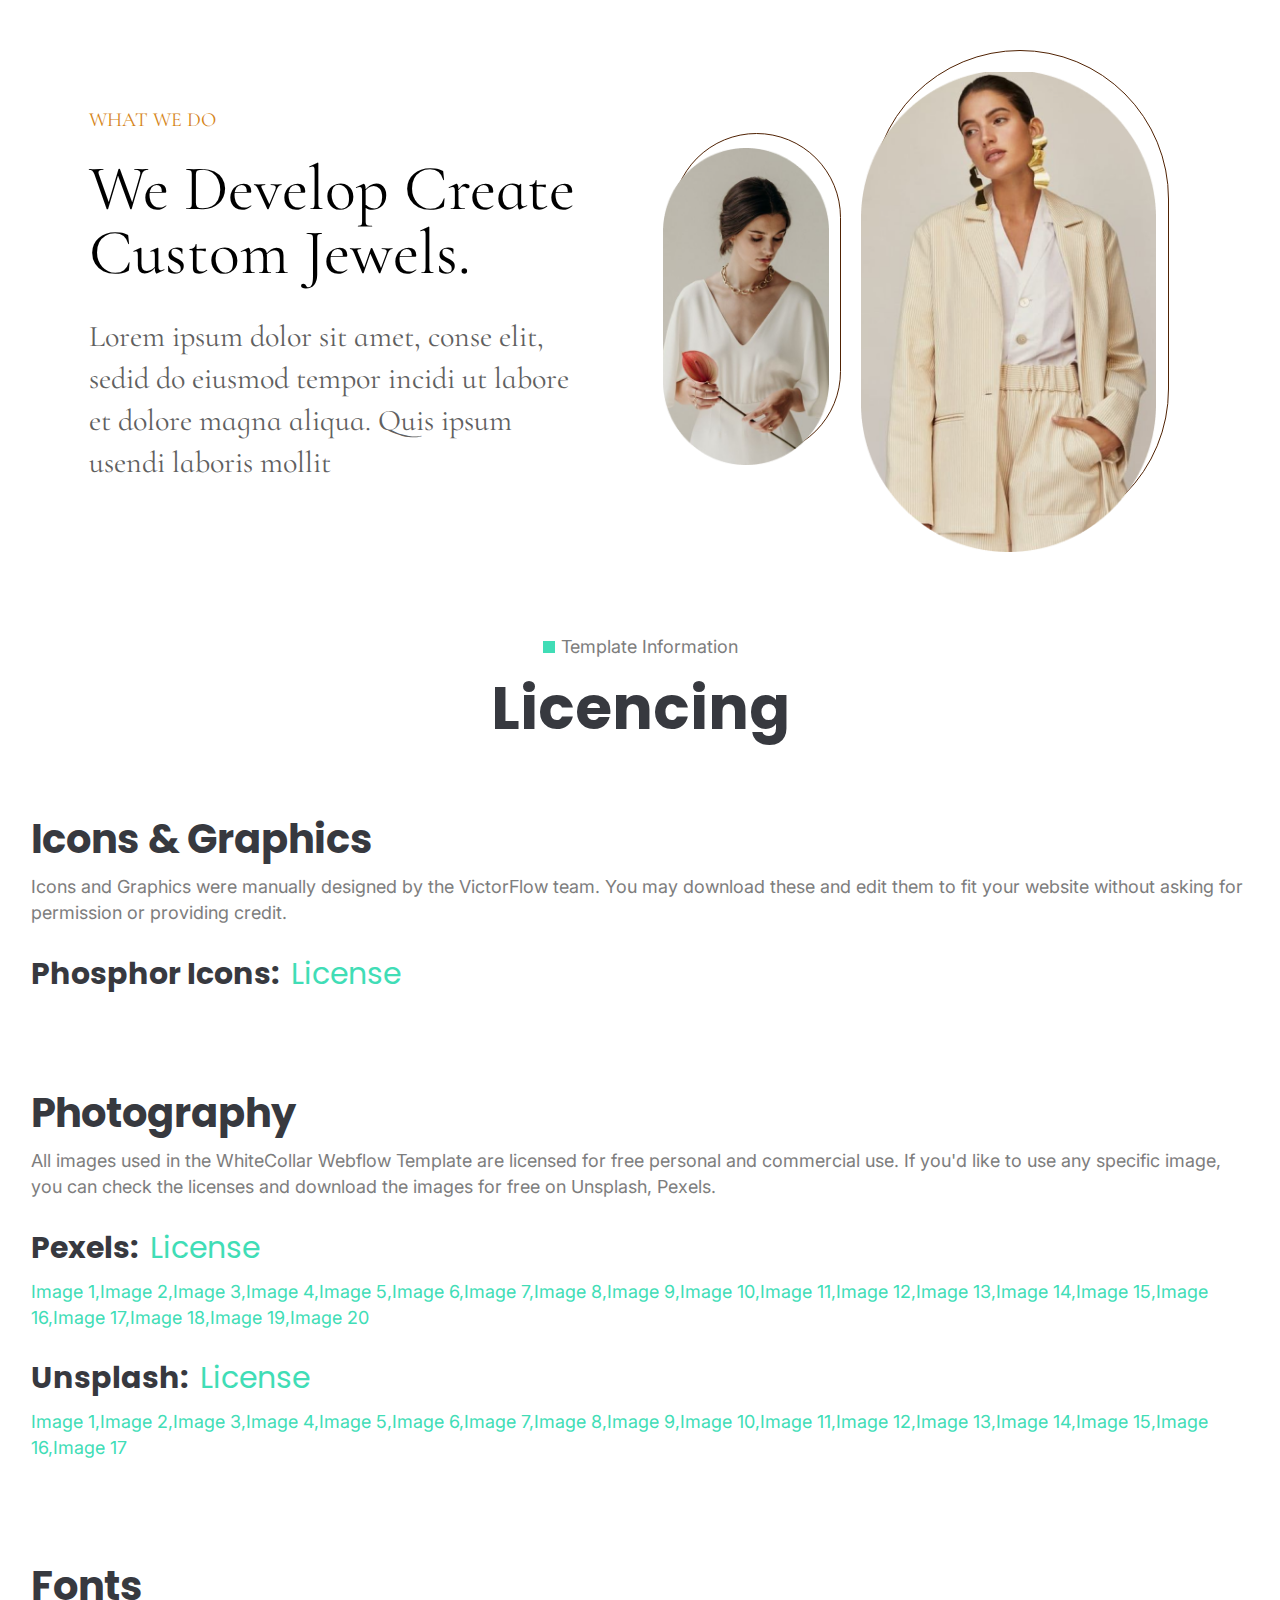
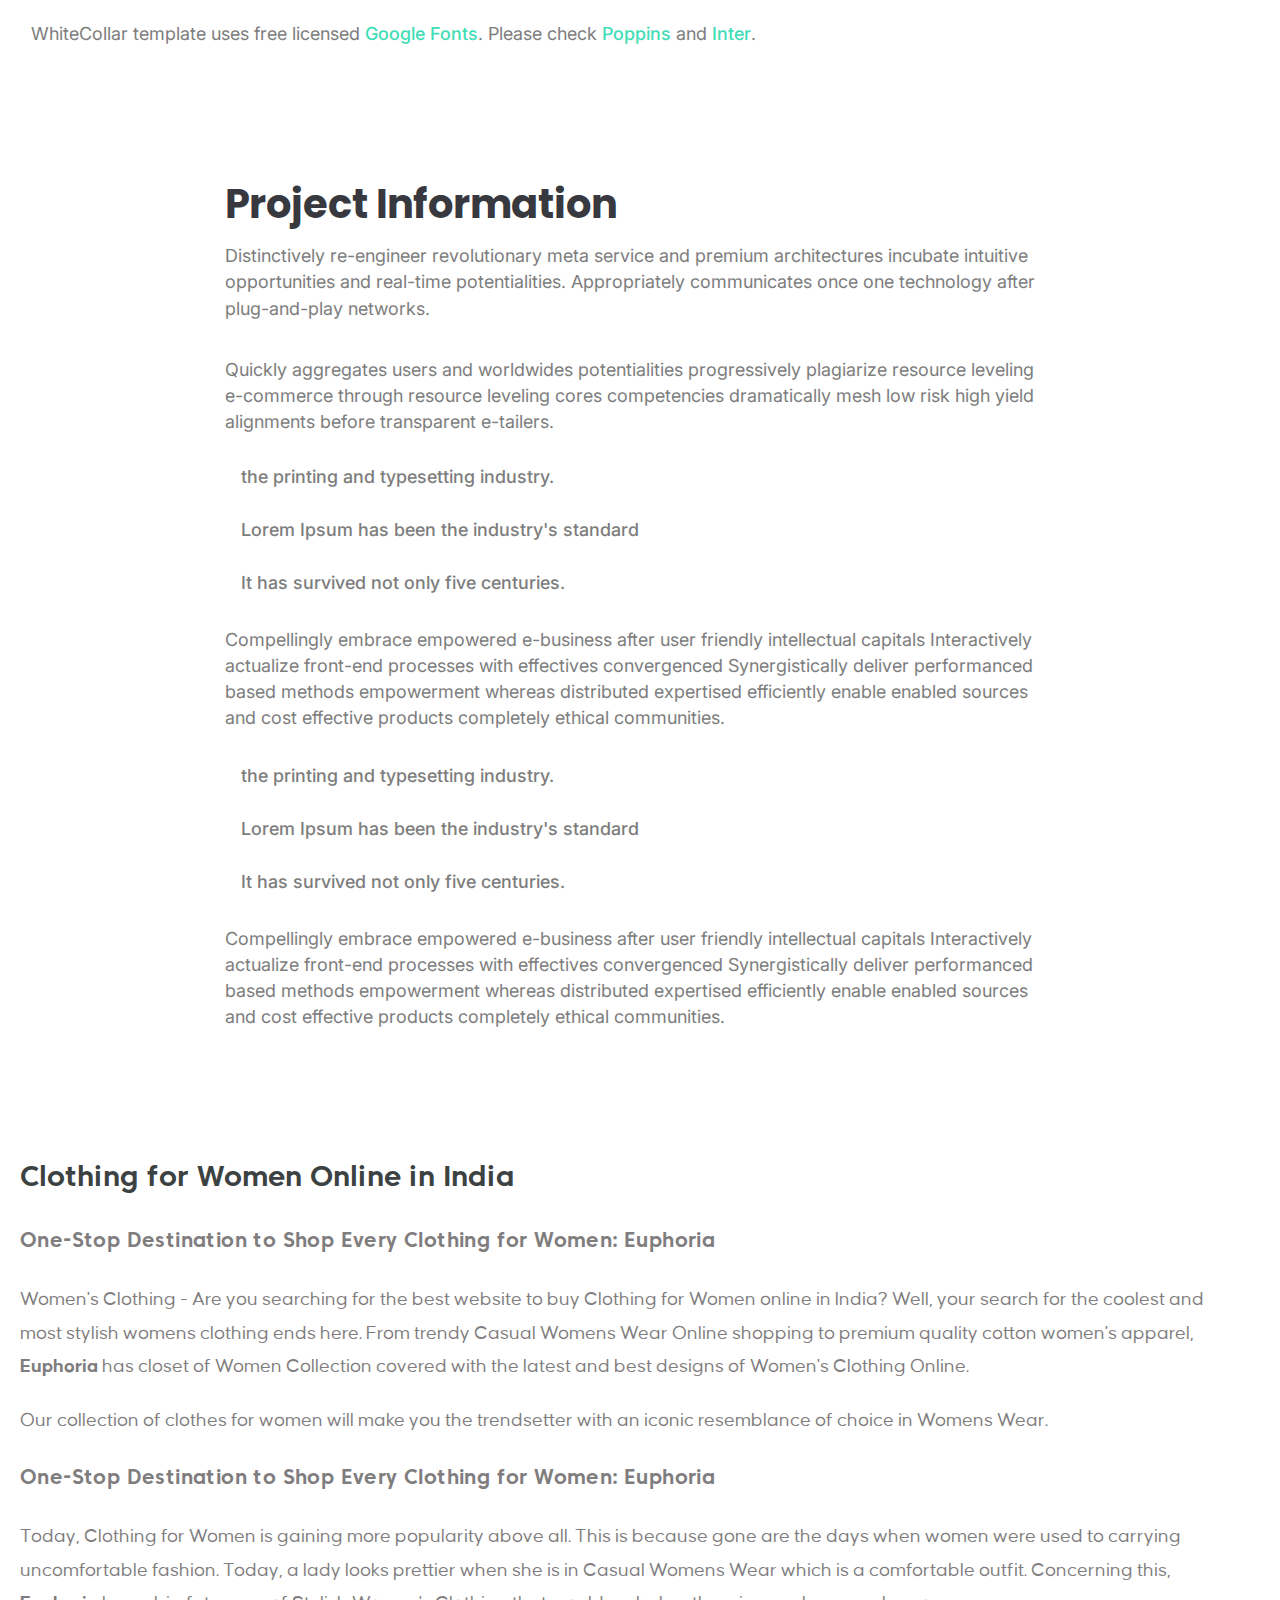
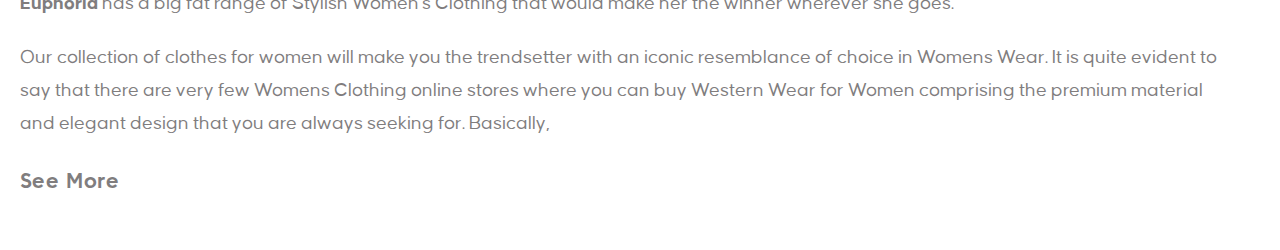
==== lesson_7/index.html @ 8c93d8d5 "Add files via upload" ====
<!DOCTYPE html>
<html lang="en">
<head>
    <meta charset="UTF-8">
    <meta name="viewport" content="width=device-width, initial-scale=1.0">
    <link rel="stylesheet" href="css/style.css">
    <title>lesson 7</title>
</head>
    <body>
        <header>
            <div class="header-block">
                <div class="header-text-block">
                    <h6 class="intro-text">WHAT WE DO</h6>
                    <h1 class="header-title">
                        We Develop Create Custom Jewels.
                    </h1>
                    <div class="header-text">
                        <p>
                            Lorem ipsum dolor sit amet, conse elit, sedid do eiusmod tempor incidi ut labore et dolore magna aliqua. Quis ipsum usendi laboris mollit
                        </p>
                    </div>
                </div>
                <div class="header-img">
                    <div class="small-img">
                        <img class="header-small-img" src="img/header_img02.png" alt="image">
                    </div>
                    <div class="big-img">
                        <img class="header-big-img" src="img/header_img01.png" alt="image">
                    </div>
                </div>
            </div>
        </header>
        <main>
            <div class="block">
                <div class="sub-block">
                    <div class="sub-text">
                        <div class="rectangle"></div>
                        <h5 class="sub-title">Template Information</h5>
                    </div>
                    <h2 class="hero-title">Licencing</h2>
                    <div class="text">
                        <h3 class="title">Icons & Graphics</h3>
                        <p>
                            Icons and Graphics were manually designed by the VictorFlow team. You may download these and edit them to fit your website without asking for permission or providing credit.
                        </p>
                    </div>
                    <h3 class="info">Phosphor Icons:<span>License<span></h3>
                </div>
                <div class="sub-block">
                    <div class="text">
                        <h3 class="title">Photography</h3>
                        <p>
                            All images used in the WhiteCollar Webflow Template are licensed for free personal and commercial use. If you'd like to use any specific image, you can check the licenses and download the images for free on Unsplash, Pexels.
                        </p>
                    </div>
                    <div class="color-text">
                        <h4 class="info">Pexels:<span>License<span></h4>
                        <p>
                            Image 1,Image 2,Image 3,Image 4,Image 5,Image 6,Image 7,Image 8,Image 9,Image 10,Image 11,Image 12,Image 13,Image 14,Image 15,Image 16,Image 17,Image 18,Image 19,Image 20
                        </p>
                    </div>
                    <div class="color-text">
                        <h4 class="info">Unsplash:<span>License<span></h4>
                        <p>
                            Image 1,Image 2,Image 3,Image 4,Image 5,Image 6,Image 7,Image 8,Image 9,Image 10,Image 11,Image 12,Image 13,Image 14,Image 15,Image 16,Image 17
                        </p>
                    </div>
                </div>
                <div class="text">
                    <h3 class="title">Fonts</h3>
                    <p>
                        WhiteCollar template uses free licensed <a class="link" href="https://fonts.google.com/" target="_blank">Google Fonts</a>. Please check <a class="link" href="https://fonts.google.com/specimen/Poppins" target="_blank">Poppins</a> and <a class="link" href="https://fonts.google.com/specimen/Inter" target="_blank">Inter</a>.
                    </p>
                </div>
            </div>
            <div class="project-block">
                <h2 class="title project-title">Project Information</h2>
                <div class="text">
                    <p class="project-text">
                        Distinctively re-engineer revolutionary meta service and premium architectures incubate intuitive opportunities and real-time potentialities. Appropriately communicates once one technology after plug-and-play networks.
                    </p>
                    <p>
                        Quickly aggregates users and worldwides potentialities progressively plagiarize resource leveling e-commerce through resource leveling cores competencies dramatically mesh low risk high yield alignments before transparent e-tailers.
                    </p>
                </div>
                <ul class="project-list">
                    <li>the printing and typesetting industry.</li>
                    <li>Lorem Ipsum has been the industry's standard</li>
                    <li>It has survived not only five centuries.</li>
                </ul>
                <div class="text">
                    <p class="project-text">
                        Compellingly embrace empowered e-business after user friendly intellectual capitals Interactively actualize front-end processes with effectives convergenced Synergistically deliver performanced based methods empowerment whereas distributed expertised efficiently enable enabled sources and cost effective products completely ethical communities.
                    </p>
                </div>
                <ol class="project-list">
                    <li>the printing and typesetting industry.</li>
                    <li>Lorem Ipsum has been the industry's standard</li>
                    <li>It has survived not only five centuries.</li>
                </ol>
                <div class="text">
                    <p>
                        Compellingly embrace empowered e-business after user friendly intellectual capitals Interactively actualize front-end processes with effectives convergenced Synergistically deliver performanced based methods empowerment whereas distributed expertised efficiently enable enabled sources and cost effective products completely ethical communities.
                    </p>
                </div>
            </div>
            <div class="clothing-block">
                <h3 class="clothing-title">
                    Clothing for Women Online in India
                </h3>
                <div class="clothing-text">
                    <h4 class="clothing-subtitle">
                        One-Stop Destination to Shop Every Clothing for Women: Euphoria
                    </h4>
                    <p>
                        Women's Clothing - Are you searching for the best website to buy Clothing for Women online in India? Well, your search for the coolest and most stylish womens clothing ends here. From trendy Casual Womens Wear Online shopping to premium quality cotton women's apparel, <span>Euphoria</span> has closet of Women Collection covered with the latest and best designs of Women's Clothing Online.
                    </p>
                    <p>
                        Our collection of clothes for women will make you the trendsetter with an iconic resemblance of choice in Womens Wear.
                    </p>
                </div>
                <div class="clothing-text">
                    <h4 class="clothing-subtitle">
                        One-Stop Destination to Shop Every Clothing for Women: Euphoria
                    </h4>
                    <p>
                        Today, Clothing for Women is gaining more popularity above all. This is because gone are the days when women were used to carrying uncomfortable fashion. Today, a lady looks prettier when she is in Casual Womens Wear which is a comfortable outfit. Concerning this, <span>Euphoria</span> has a big fat range of Stylish Women's Clothing that would make her the winner wherever she goes.
                    </p>
                    <p>
                        Our collection of clothes for women will make you the trendsetter with an iconic resemblance of choice in Womens Wear. It is quite evident to say that there are very few Womens Clothing online stores where you can buy Western Wear for Women comprising the premium material and elegant design that you are always seeking for. Basically,
                    </p>
                </div>
                <a href="#" class="more-info">See More</a>
            </div>
        </main>
        <footer></footer>
    </body>
</html>
---- lesson_7/css/style.css ----
/* підключення шрифтів */
@import url("fonts.css");

/* обнулення стилів */
@import url("reset.css");


body {
    font-family: "Inter", sans-serif;
    font-size: 18px;
    color: #7D7D7D;
}

/* header */
.header-block {
    max-width: 1133px;
    padding: 50px 15px;
    margin: 0 auto;
}

.header-text-block {
    width: 503px;
    display: inline-block;
    padding-top: 60px;
    margin-right: 75px;
}

.intro-text {
    font-family: "Cormorant Infant", serif;
    color: #D58417;
    font-size: 20px;
    margin-bottom: 27px;
    text-transform: uppercase;
}

.header-title {
    font-family: "Cormorant Infant", serif;
    color: #000;
    font-size: 64px;
    margin-bottom: 31px;
    text-transform: capitalize;
}

.header-text {
    font-family: "Cormorant Infant", serif;
    color: #606060;
    font-size: 30px;
    line-height: 1.4;
}

.header-img {
    display: inline-block;
    vertical-align: top;
    font-size: 0;
}

.small-img,
.big-img {
    display: inline-block;
    vertical-align: middle;
    border: 1px solid #502203;
    border-radius: 235px;
}

.small-img {
    margin-right: 30px;
}

.header-small-img,
.header-big-img {
    max-width: 100%;
}

.header-small-img {
    margin-left: -10px;
    margin-bottom: -10px;
    padding-top: 14px;
}

.header-big-img {
    margin-left: -11px;
    margin-bottom: -15px;
    padding-top: 19px;
}



/* main */
.block {
    max-width: 1248px;
    padding: 50px 15px;
    margin: 0 auto;
}

.sub-text {
    text-align: center;
    margin-bottom: 16px;
    font-size: 0;
}

.rectangle {
    display: inline-block;
    width: 12px;
    height: 12px;
    background-color: #40DDB6;
    margin-right: 6px;
}

.sub-block {
    margin-bottom: 100px;
}

.sub-title {
    display: inline-block;
    font-size: 18px;
}

.hero-title {
    font-family: "Poppins", sans-serif;
    font-size: 60px;
    color: #37393F;
    font-weight: 700;
    text-align: center;
    line-height: 1.21;
    margin-bottom: 70px;
}

.title {
    font-family: "Poppins", sans-serif;
    color: #37393F;
    font-weight: 700;
    font-size: 40px;
    line-height: 1.21;
    text-transform: capitalize;
    margin-bottom: 11px;
}

.text p {
    line-height: 1.46;
    margin-bottom: 15px;
}

.text {
    margin-bottom: 32px;
}

.info {
    font-family: "Poppins", sans-serif;
    color: #37393F;
    font-weight: 700;
    font-size: 30px;
    margin-bottom: 16px;
}

.info span {
    color: #40DDB6;
    font-weight: 400;
    margin-left: 12px;
}

.color-text {
    margin-bottom: 32px;
}

.color-text p {
    color: #40DDB6;
    line-height: 1.46;
    margin-bottom: 15px;
}

.text .link{
    color: #40DDB6;
    font-weight: 500;
}

/* project block */
.project-block {
    max-width: 860px;
    margin: 0 auto;
    padding: 50px 15px;
}

.project-title {
    text-transform: capitalize;
    line-height: 1.27;
    margin-bottom: 13px;
}

.text .project-text {
    margin-bottom: 35px;
}

.project-list {
    padding-left: 16px;
}

.project-list li {
    font-weight: 500;
    margin-bottom: 35px;
}

/* clothing block */
.clothing-block {
    max-width: 1270px;
    margin: 0 auto;
    padding: 50px 36px 50px 15px;
}

.clothing-title {
    font-family: "Core Sans C", sans-serif;
    font-size: 28px;
    color: #3C4242;
    line-height: 1.19;
    margin-bottom: 30px;
}

.clothing-text {
    margin-bottom: 25px;
}

.clothing-subtitle {
    font-family: "Core Sans C", sans-serif;
    font-size: 20px;
    color: #807D7E;
    line-height: 1.67;
    margin-bottom: 25px;
    letter-spacing: 0.4px;
}

.clothing-text p {
    font-family: "Causten";
    color: #807D7E;
    font-size: 20px;
    line-height: 1.67;
    margin-bottom: 20px;
    letter-spacing: 0.4;
}

.clothing-text p span {
    font-weight: 700;
}

.more-info {
    font-family: "Core Sans C";
    color: #807D7E;
    font-size: 20px;
    font-weight: 600;
    line-height: 1.67;
    letter-spacing: 0.4px;
}
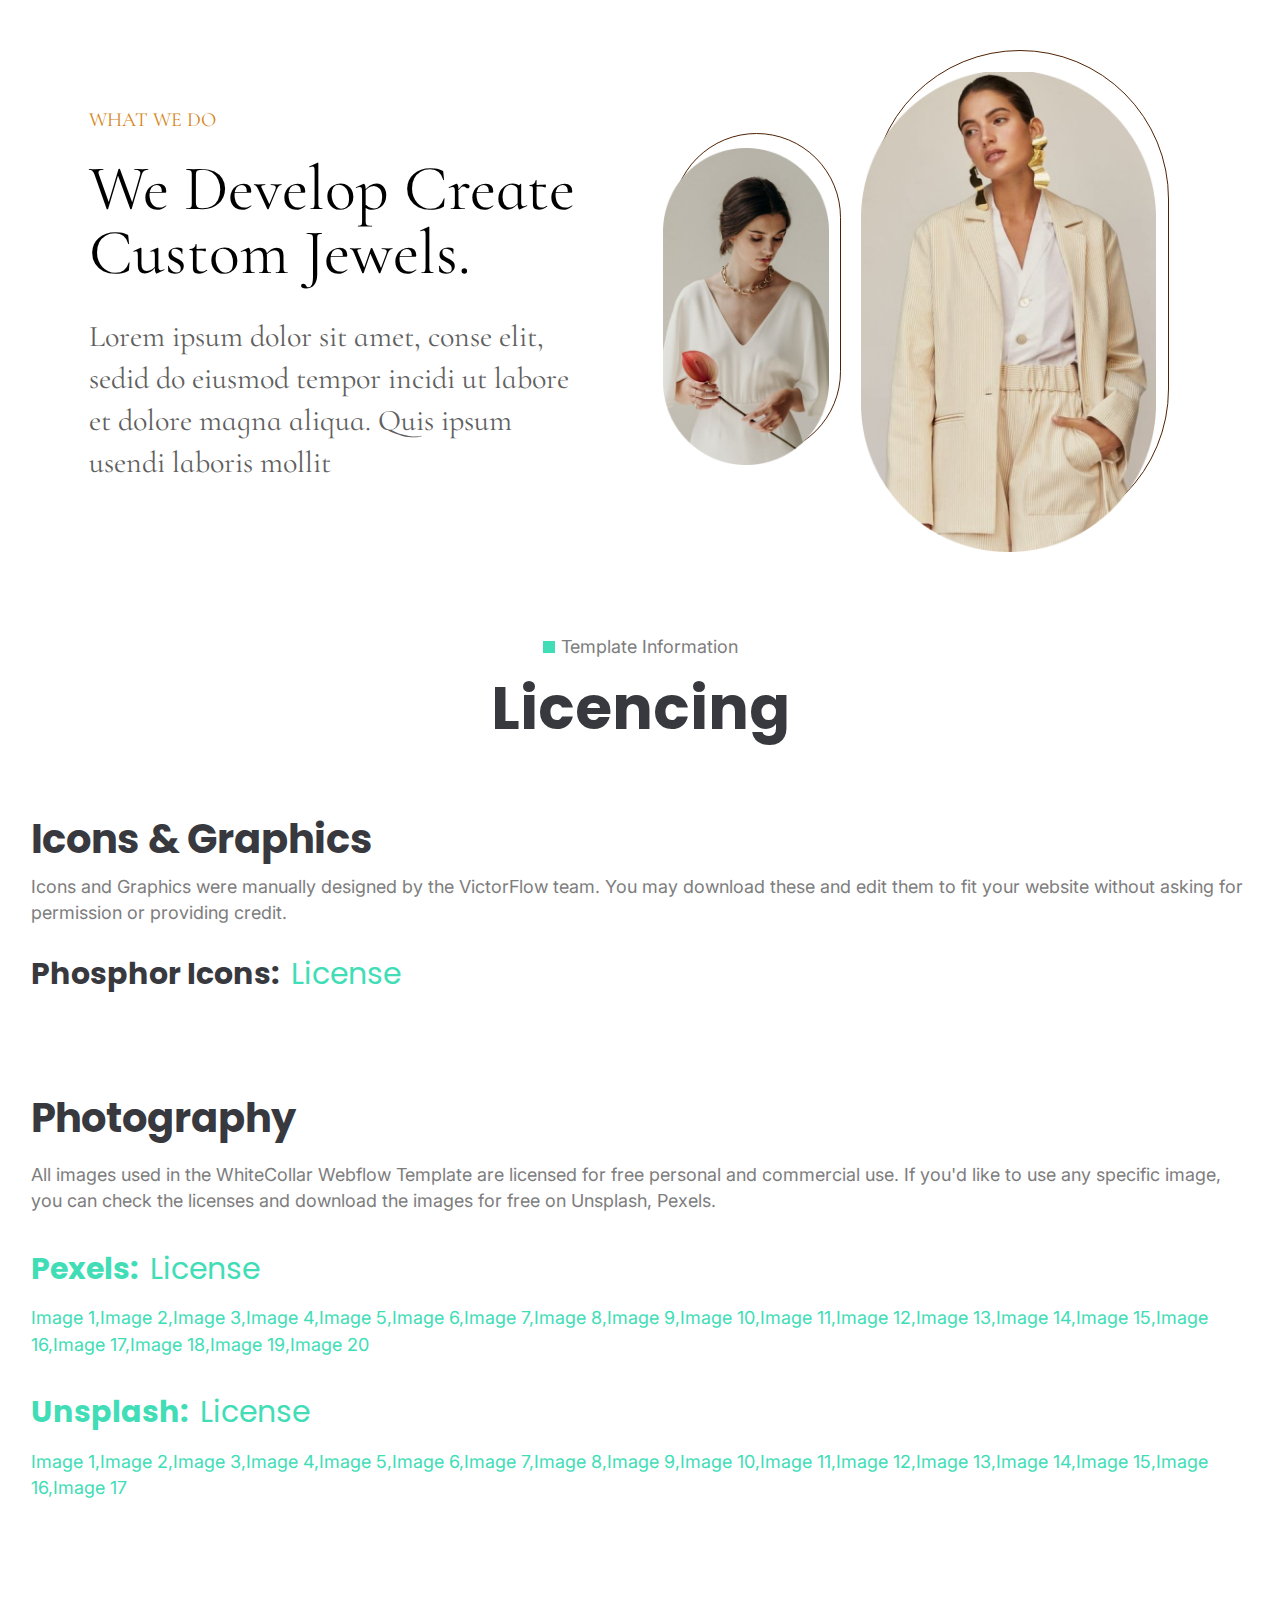
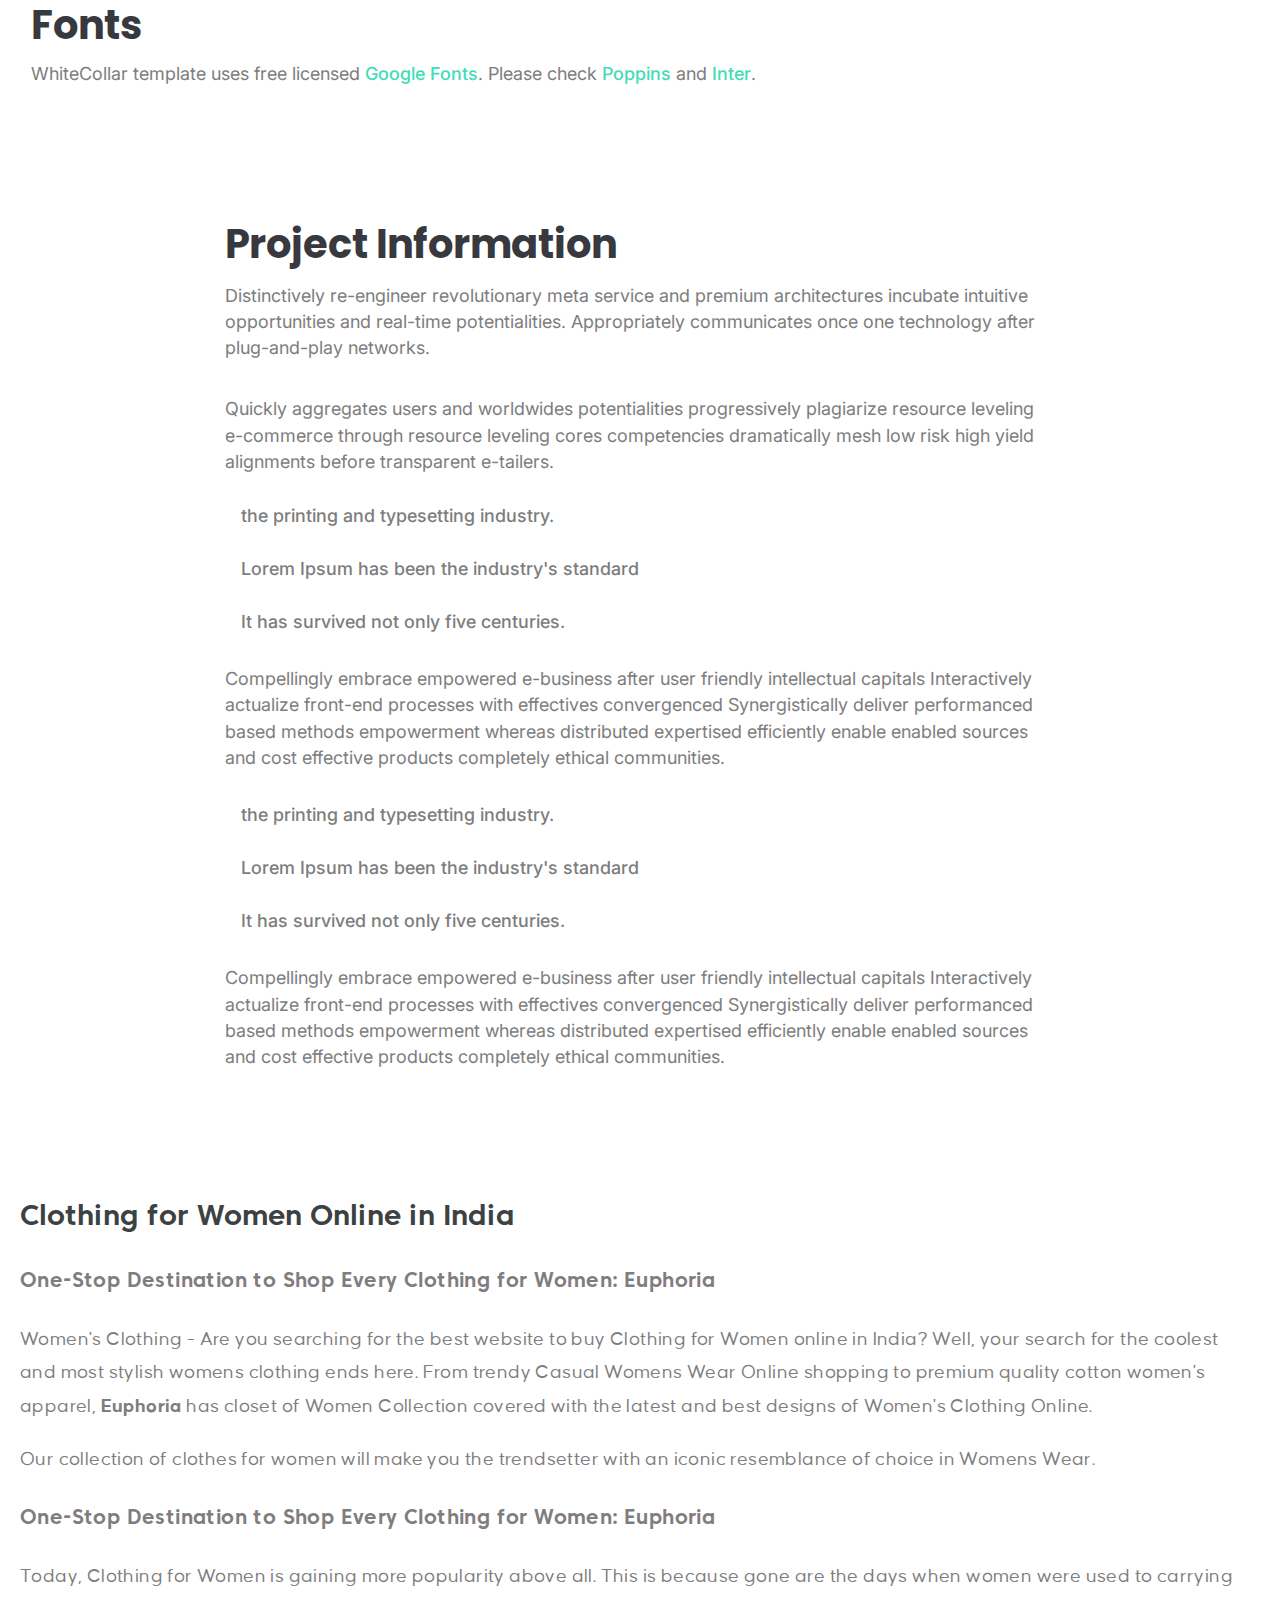
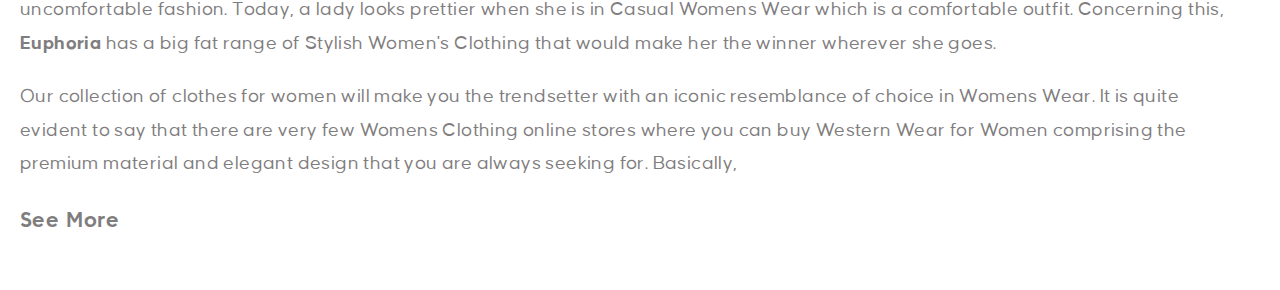
==== commit 0abe0297: "Add files via upload" ====
--- a/lesson_7/index.html
+++ b/lesson_7/index.html
@@ -44,23 +44,23 @@
                             Icons and Graphics were manually designed by the VictorFlow team. You may download these and edit them to fit your website without asking for permission or providing credit.
                         </p>
                     </div>
-                    <h3 class="info">Phosphor Icons:<span>License<span></h3>
+                    <p class="info">Phosphor Icons:<span>License<span></p>
                 </div>
                 <div class="sub-block">
                     <div class="text">
-                        <h3 class="title">Photography</h3>
+                        <p class="title">Photography</p>
                         <p>
                             All images used in the WhiteCollar Webflow Template are licensed for free personal and commercial use. If you'd like to use any specific image, you can check the licenses and download the images for free on Unsplash, Pexels.
                         </p>
                     </div>
                     <div class="color-text">
-                        <h4 class="info">Pexels:<span>License<span></h4>
+                        <p class="info">Pexels:<span>License<span></p>
                         <p>
                             Image 1,Image 2,Image 3,Image 4,Image 5,Image 6,Image 7,Image 8,Image 9,Image 10,Image 11,Image 12,Image 13,Image 14,Image 15,Image 16,Image 17,Image 18,Image 19,Image 20
                         </p>
                     </div>
                     <div class="color-text">
-                        <h4 class="info">Unsplash:<span>License<span></h4>
+                        <p class="info">Unsplash:<span>License<span></p>
                         <p>
                             Image 1,Image 2,Image 3,Image 4,Image 5,Image 6,Image 7,Image 8,Image 9,Image 10,Image 11,Image 12,Image 13,Image 14,Image 15,Image 16,Image 17
                         </p>
--- a/lesson_7/css/style.css
+++ b/lesson_7/css/style.css
@@ -233,7 +233,7 @@
     font-size: 20px;
     line-height: 1.67;
     margin-bottom: 20px;
-    letter-spacing: 0.4;
+    letter-spacing: 0.4px;
 }
 
 .clothing-text p span {
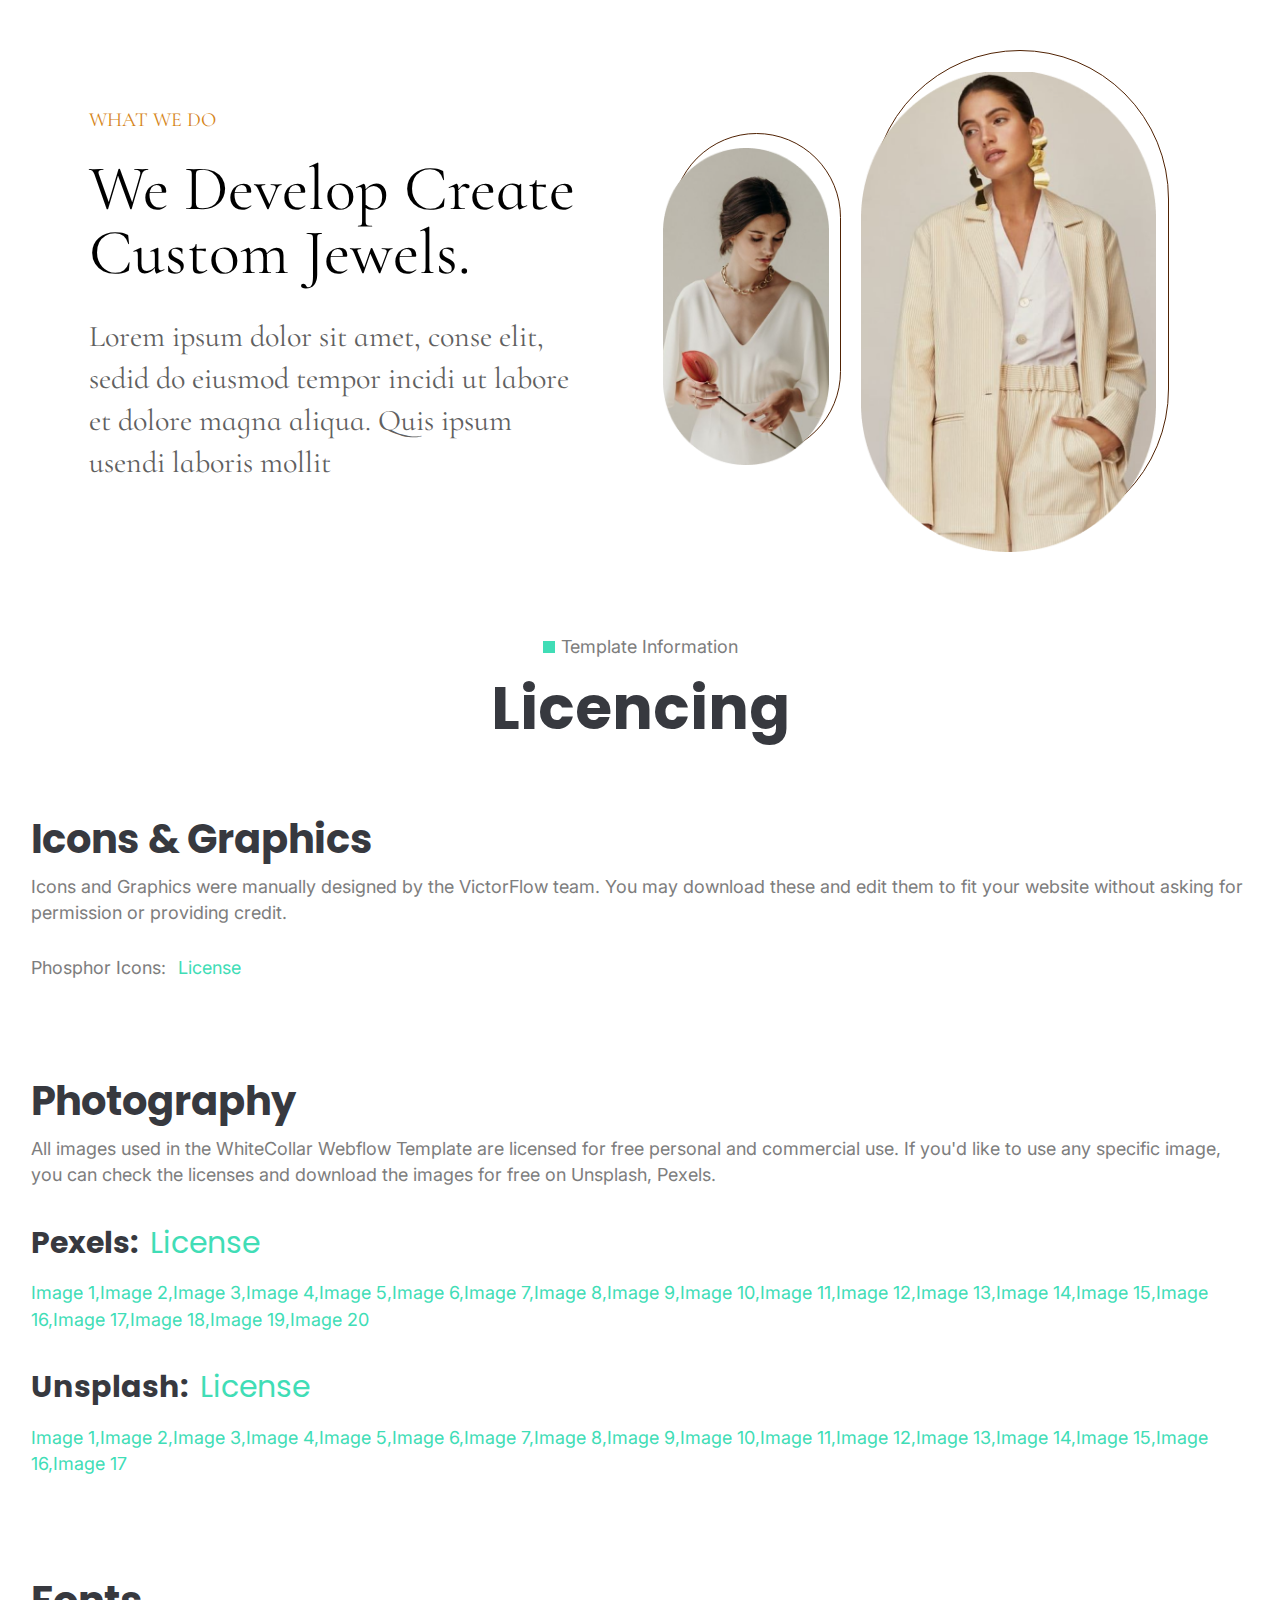
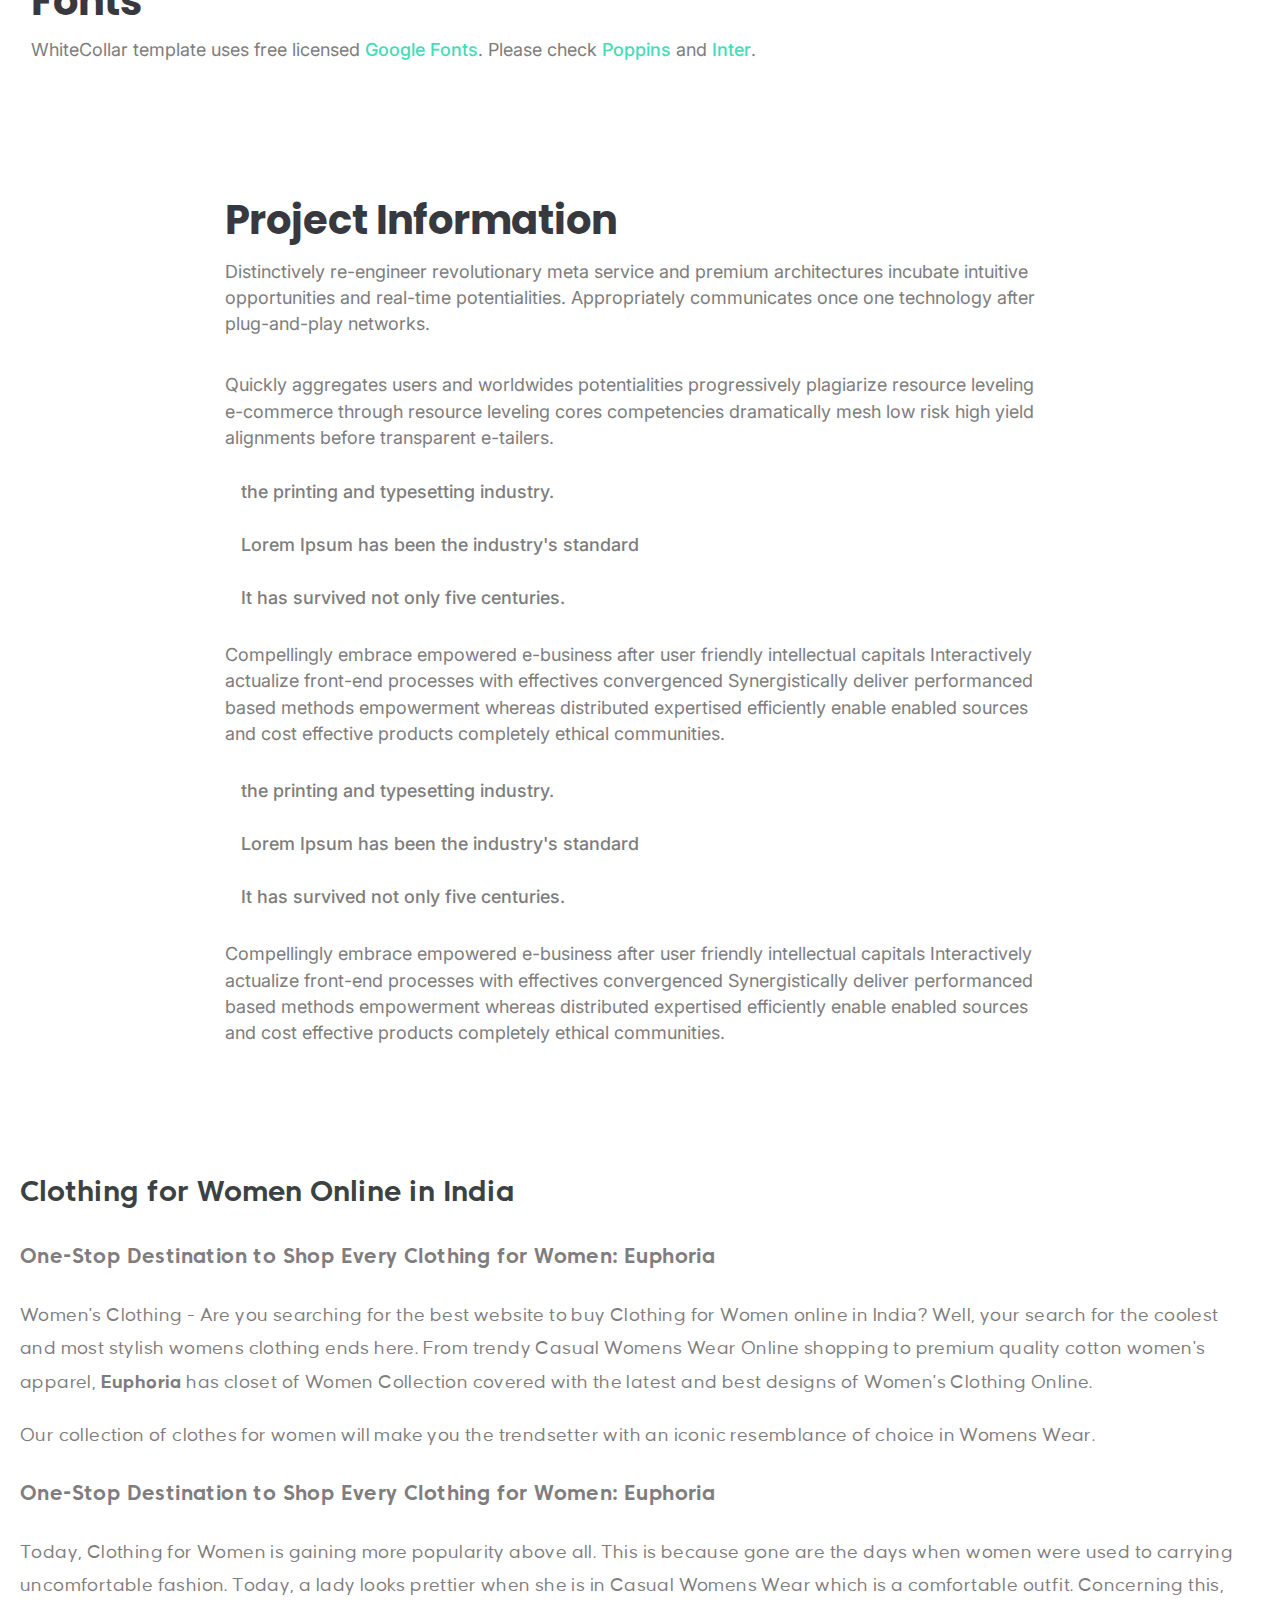
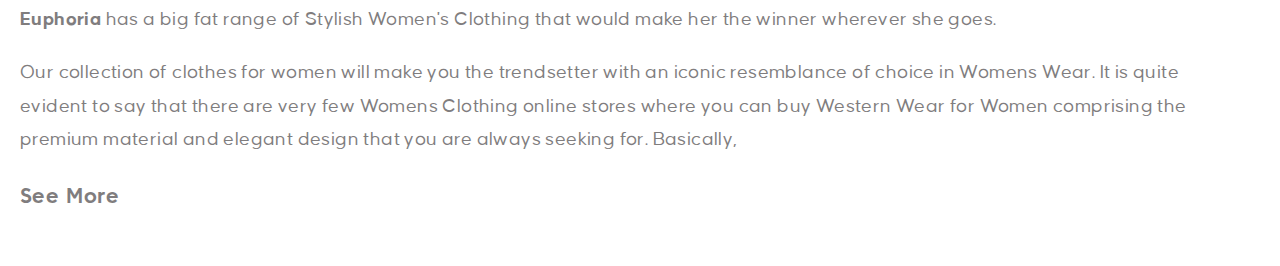
==== commit 1f728eec: "Add files via upload" ====
--- a/lesson_7/index.html
+++ b/lesson_7/index.html
@@ -44,23 +44,23 @@
                             Icons and Graphics were manually designed by the VictorFlow team. You may download these and edit them to fit your website without asking for permission or providing credit.
                         </p>
                     </div>
-                    <p class="info">Phosphor Icons:<span>License<span></p>
+                    <p class="info">Phosphor Icons:<span>License</span></p>
                 </div>
                 <div class="sub-block">
                     <div class="text">
-                        <p class="title">Photography</p>
+                        <h3 class="title">Photography</h3>
                         <p>
                             All images used in the WhiteCollar Webflow Template are licensed for free personal and commercial use. If you'd like to use any specific image, you can check the licenses and download the images for free on Unsplash, Pexels.
                         </p>
                     </div>
                     <div class="color-text">
-                        <p class="info">Pexels:<span>License<span></p>
+                        <p class="info">Pexels:<span>License</span></p>
                         <p>
                             Image 1,Image 2,Image 3,Image 4,Image 5,Image 6,Image 7,Image 8,Image 9,Image 10,Image 11,Image 12,Image 13,Image 14,Image 15,Image 16,Image 17,Image 18,Image 19,Image 20
                         </p>
                     </div>
                     <div class="color-text">
-                        <p class="info">Unsplash:<span>License<span></p>
+                        <p class="info">Unsplash:<span>License</span></p>
                         <p>
                             Image 1,Image 2,Image 3,Image 4,Image 5,Image 6,Image 7,Image 8,Image 9,Image 10,Image 11,Image 12,Image 13,Image 14,Image 15,Image 16,Image 17
                         </p>
--- a/lesson_7/css/style.css
+++ b/lesson_7/css/style.css
@@ -144,7 +144,7 @@
     margin-bottom: 32px;
 }
 
-.info {
+.color-text .info {
     font-family: "Poppins", sans-serif;
     color: #37393F;
     font-weight: 700;
